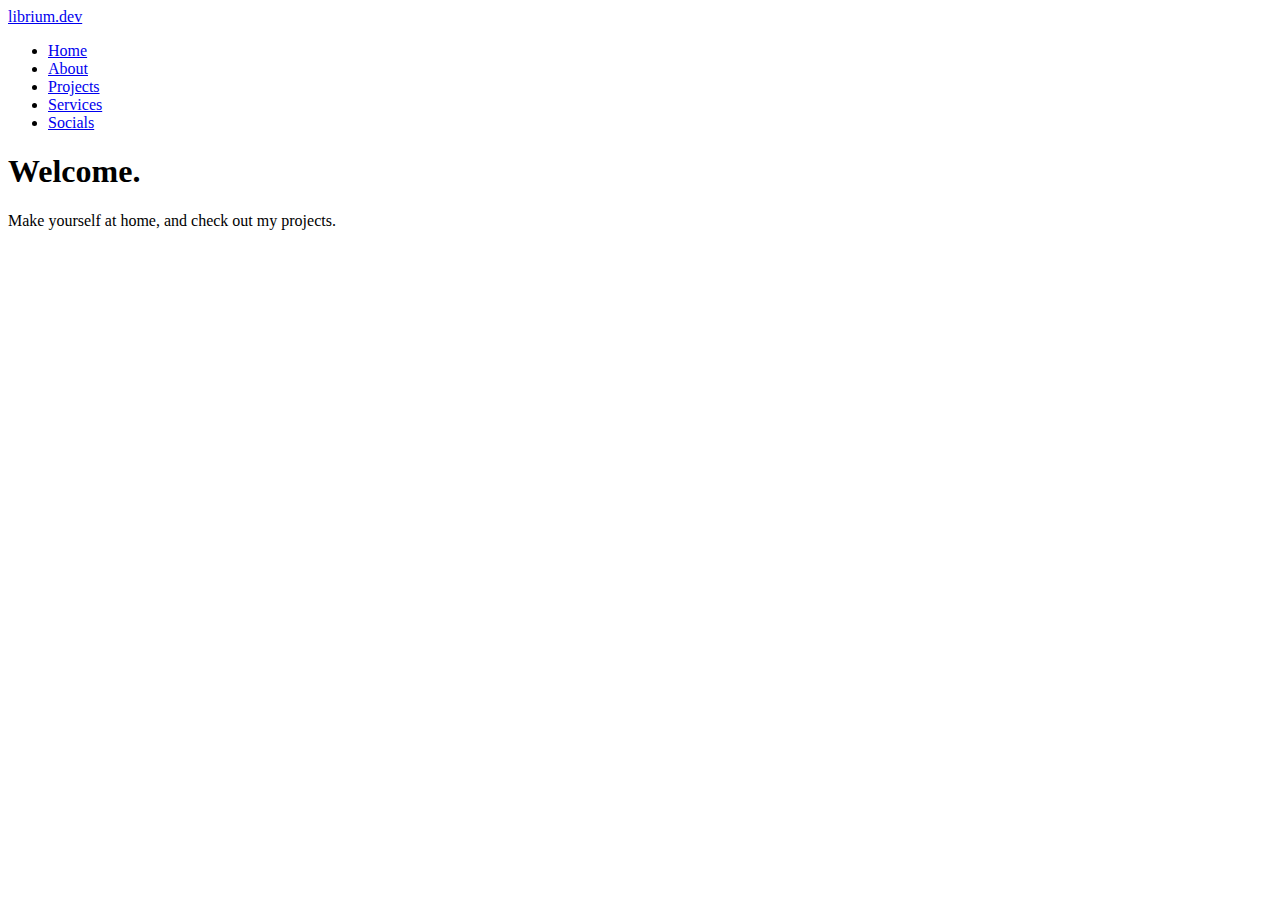
==== src/index.html @ 48d3be49 "test" ====
<!DOCTYPE html>
<html>

<head>
  <meta charset="utf-8">
  <meta name="viewport" content="width=device-width" >
  <title>replit</title>
  <link href="style.css" rel="stylesheet" type="text/css" />
</head>

<body>
  
  <script src="script.js"></script>
  <div class="container">


    <div class=navbar>
      <div class="logo">
        <p1><a href="#">librium.dev</a></p1>
      </div>
      <ul>
        <li><a href="#">Home</a></li>
        <li><a href="#">About</a></li>
        <li><a href="#">Projects</a></li>
        <li><a href="#">Services</a></li>
        <li><a href="#">Socials</a></li>
      </ul>
    </div>

    <div class="homepage">
      <h1>Welcome.</h1>
      <p>Make yourself at home, and check out my projects.</p>
    </div>
  </div>
  <script src="https://replit.com/public/js/replit-badge-v2.js" theme="dark" position="bottom-right"></script>
</body>

</html>
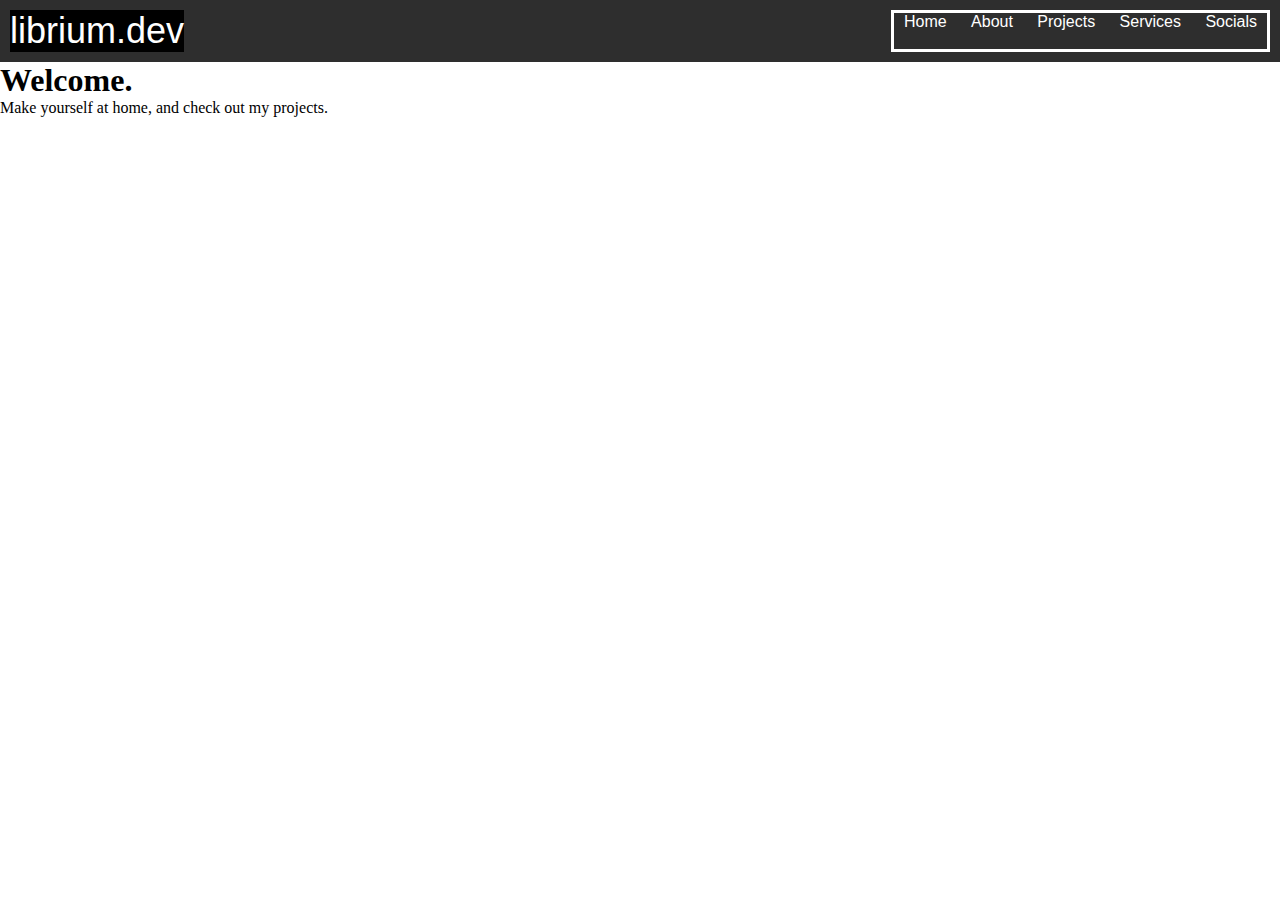
==== commit f4dea321: "Update index.html" ====
--- a/src/index.html
+++ b/src/index.html
@@ -32,7 +32,7 @@
       <p>Make yourself at home, and check out my projects.</p>
     </div>
   </div>
-  <script src="https://replit.com/public/js/replit-badge-v2.js" theme="dark" position="bottom-right"></script>
+  
 </body>
 
 </html>--- a/src/style.css
+++ b/src/style.css
@@ -0,0 +1,56 @@
+html {
+    height: 100%;
+    width: 100%;
+  }
+  
+  *{
+    margin:0;
+    padding:0;
+  }
+  
+  
+  .navbar{
+    display:flex;
+    background-color: #2e2e2e;
+    padding:10px;
+    justify-content: space-between;
+   
+    font-family: 'Roboto', sans-serif;
+    
+    flex-direction: row;
+    
+  }
+  
+  
+  .logo{
+    background-color: #000000;
+    font-size: 4vh;
+    height:fit-content;
+    width: fit-content;
+    
+  }
+  
+  .logo p1{
+    
+    font-family:'Lucida Sans', 'Lucida Sans Regular', 'Lucida Grande', 'Lucida Sans Unicode', Geneva, Verdana, sans-serif;
+  
+  }
+  
+  .logo p1 a{
+    color:white;
+    text-decoration: none;
+  }
+  
+  .navbar ul{
+    border: solid white;
+    
+  }
+  .navbar ul li{
+    display: inline-block;
+    margin: 0px 10px;
+  }
+  .navbar ul li a{
+    text-decoration: none;
+    color: white;
+    
+  }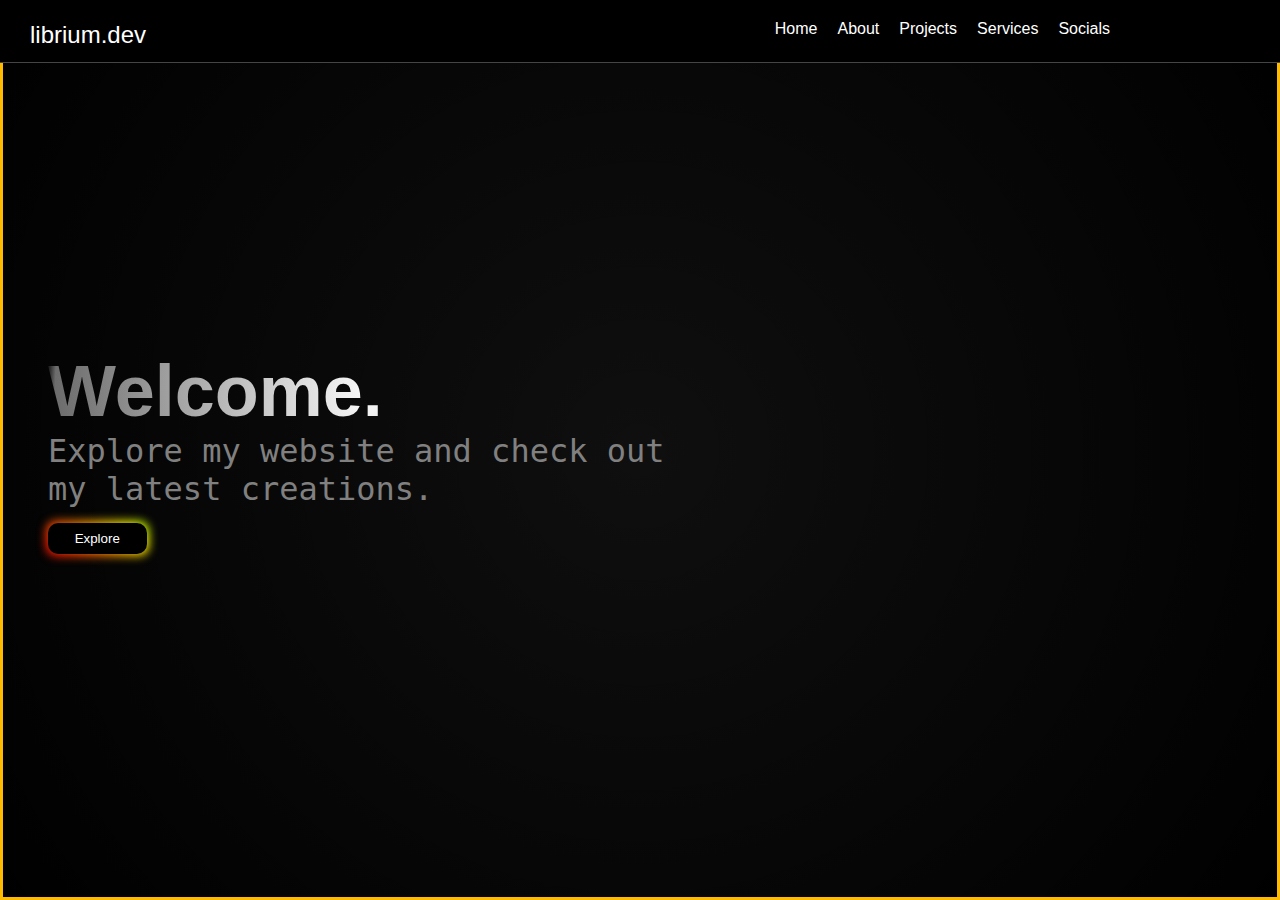
==== commit 9fbd5b53: "ool" ====
--- a/src/index.html
+++ b/src/index.html
@@ -4,8 +4,13 @@
 <head>
   <meta charset="utf-8">
   <meta name="viewport" content="width=device-width" >
-  <title>replit</title>
+  <title>Home</title>
   <link href="style.css" rel="stylesheet" type="text/css" />
+  <link href="https://cdnjs.cloudflare.com/ajax/libs/font-awesome/6.5.1/css/all.min.css" rel="stylesheet" type="text/css" />
+
+  <link rel="preconnect" href="https://fonts.googleapis.com">
+  <link rel="preconnect" href="https://fonts.gstatic.com" crossorigin>
+  <link href="https://fonts.googleapis.com/css2?family=Poppins:wght@100&display=swap" rel="stylesheet">
 </head>
 
 <body>
@@ -16,23 +21,34 @@
 
     <div class=navbar>
       <div class="logo">
-        <p1><a href="#">librium.dev</a></p1>
+        <p1><a href="index.html">librium.dev</a></p1>
       </div>
       <ul>
-        <li><a href="#">Home</a></li>
-        <li><a href="#">About</a></li>
+        <li><a href="index.html">Home</a></li>
+        <li><a href="about.html">About</a></li>
         <li><a href="#">Projects</a></li>
         <li><a href="#">Services</a></li>
         <li><a href="#">Socials</a></li>
       </ul>
     </div>
+     
+    <aside class=welcomemsg>
+     
+     <section class=welcometext> 
+       <h1>Welcome.</h1>
 
-    <div class="homepage">
-      <h1>Welcome.</h1>
-      <p>Make yourself at home, and check out my projects.</p>
-    </div>
+     <p>Explore my website and check out my latest creations.</p>
+     <button class="explore-button"> Explore</button></section>
+
+      <div class="iconswrapper">
+   
+        <h1 class=angledbrack> &lt/&gt </h1>
+      </div>
+     
+    </aside>
+  
   </div>
-  
+ 
 </body>
 
 </html>--- a/src/style.css
+++ b/src/style.css
@@ -1,56 +1,216 @@
+
 html {
-    height: 100%;
-    width: 100%;
+  height: 100%;
+  width: 100%;
+}
+*{
+  margin:0;
+  padding:0;
+  box-sizing: border-box;
+}
+
+.container{
+  width: 100vw;
+  height:100vh;
+  overflow: scroll;
+  background: radial-gradient(circle, rgba(0,0,0,0.9408555658591562) 0%, rgba(0,0,0,1) 100%);
+}
+.navbar{
+  display:flex;
+  background-color: #000000;
+  padding: 10px 100px 10px 30px;
+  justify-content: space-between;
+  position: fixed;
+  width: 100vw;
+  font-family: 'Segoe UI', Tahoma, Geneva, Verdana, sans-serif;
+  border-bottom: 1px #454545 solid;
+  flex-direction: row;
+
+}
+
+
+.logo{
+  background-color: #000000;
+  font-size: 4vh;
+  height:fit-content;
+  width: fit-content;
+  margin-right: 10px;
+  user-select: none;
+}
+
+.logo p1{
+
+ font-family:  inherit;
+
+}
+
+.logo p1 a{
+  color:white;
+  text-decoration: none;
+  font-size: 24px;
+}
+
+.navbar ul{
+ /* border: solid rgba(255,255 , 255, 0.3) 1px;*/
+  height:fit-content;
+  margin-right: 50px;
+  margin-top:10px;
+  display:flex;
+  justify-content: space-between;
+
+}
+
+.navbar ul li{
+  display: inline-block;
+  margin-right:20px;
+  font-family:inherit
+}
+.navbar ul li a{
+  text-decoration: none;
+  color: white;
+transition-duration: 0.4s;
+}
+
+.navbar ul li a:hover{
+  color: #000000;
+  background-color: white;
+  border-radius: 5px;
+  padding: 5px;
+
+}
+
+.welcomemsg{
+  color:white;
+  display:flex;
+  align-items: center;
+  justify-content:space-between;
+  flex-wrap: wrap;
+  
+  padding: 100px 10px 96px 45px;
+
+  border:#ffbb00 solid ;
+  height:100%;
+  width: 100%;
+}
+
+
+
+
+.welcometext h1{
+  font-family: 'Segoe UI', Tahoma, Geneva, Verdana, sans-serif;
+  font-size:72px;
+  
+  background: -webkit-radial-gradient(circle, rgba(251,251,251,1) 0%, rgba(108,108,108,1) 97%, rgba(0,0,0,0.9408555658591562) 100%);
+  -webkit-background-clip: text;
+  background-clip: text;
+  
+  -webkit-text-fill-color: transparent;
+}
+
+.welcometext p{
+  font-family:  monospace;
+  font-size: 32px;
+  font-weight:lighter;
+  width: 50vw;
+  color:grey;
+}
+
+.angledbrack{
+  font-size:150px;
+  color:white;
+ 
+  font-family: 'Poppins', sans-serif;
+  font-weight: 100;
+ margin-right: 150px;
+  overflow: hidden;
+  animation-duration: 1s;
+    animation-fill-mode: both;
+    -webkit-animation-duration: 1s;
+    -webkit-animation-fill-mode: both;
+  animation-name: fadeInUp;
+  -webkit-animation-name: fadeInUp;
+  opacity: 0;
+  z-index: -1;
+}
+
+@keyframes fadeInUp {
+from {
+    transform: translate3d(0,400px,0)
+}
+
+to {
+    transform: translate3d(0,0,0);
+    opacity: 1
+}
+}
+
+.explore-button {
+  padding: 0.6em 2em;
+  margin-top:15px;
+
+  border: none;
+  outline: none;
+  color: rgb(255, 255, 255);
+  background: #111;
+  cursor: pointer;
+  position: relative;
+  z-index: 0;
+  border-radius: 10px;
+  user-select: none;
+  -webkit-user-select: none;
+  touch-action: manipulation;
+}
+
+.explore-button:before {
+  content: "";
+  background: linear-gradient(
+    45deg,
+    #ff0000,
+    #ff7300,
+    #fffb00,
+    #48ff00,
+    #00ffd5,
+    #002bff,
+    #7a00ff,
+    #ff00c8,
+    #ff0000
+  );
+  position: absolute;
+  top: -2px;
+  left: -2px;
+  background-size: 400%;
+  z-index: -1;
+  filter: blur(5px);
+  -webkit-filter: blur(5px);
+  width: calc(100% + 4px);
+  height: calc(100% + 4px);
+  animation: glowing-button-85 20s linear infinite;
+  transition: opacity 0.3s ease-in-out;
+  border-radius: 10px;
+}
+
+@keyframes glowing-button-85 {
+  0% {
+    background-position: 0 0;
   }
-  
-  *{
-    margin:0;
-    padding:0;
+  50% {
+    background-position: 400% 0;
   }
-  
-  
-  .navbar{
-    display:flex;
-    background-color: #2e2e2e;
-    padding:10px;
-    justify-content: space-between;
-   
-    font-family: 'Roboto', sans-serif;
-    
-    flex-direction: row;
-    
+  100% {
+    background-position: 0 0;
   }
-  
-  
-  .logo{
-    background-color: #000000;
-    font-size: 4vh;
-    height:fit-content;
-    width: fit-content;
-    
-  }
-  
-  .logo p1{
-    
-    font-family:'Lucida Sans', 'Lucida Sans Regular', 'Lucida Grande', 'Lucida Sans Unicode', Geneva, Verdana, sans-serif;
-  
-  }
-  
-  .logo p1 a{
-    color:white;
-    text-decoration: none;
-  }
-  
-  .navbar ul{
-    border: solid white;
-    
-  }
-  .navbar ul li{
-    display: inline-block;
-    margin: 0px 10px;
-  }
-  .navbar ul li a{
-    text-decoration: none;
-    color: white;
-    
-  }+}
+
+.explore-button:after {
+  z-index: -1;
+  content: "";
+  position: absolute;
+  width: 100%;
+  height: 100%;
+  background: #000000;
+  left: 0;
+  top: 0;
+  border-radius: 10px;
+}
+
+
